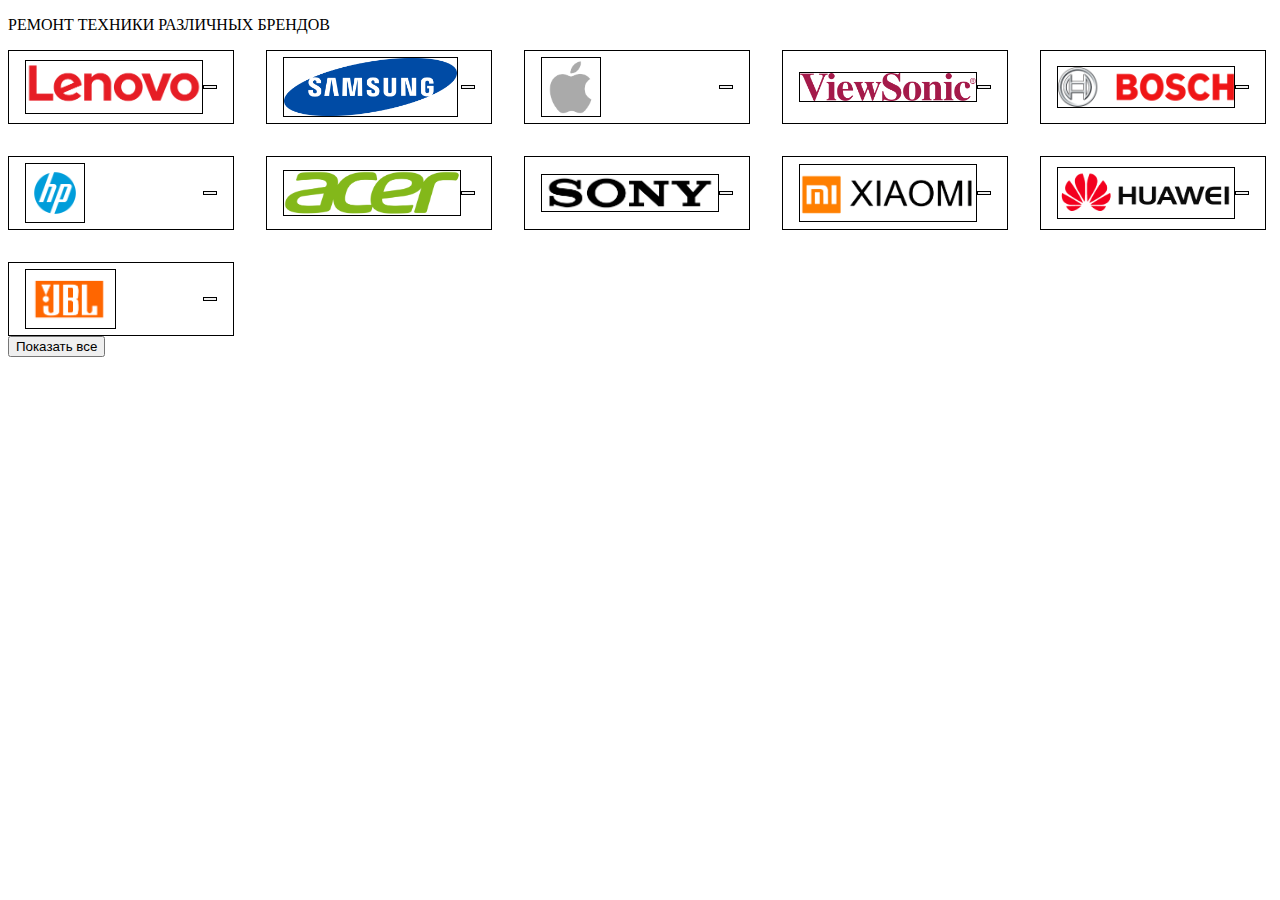
==== company.html @ 87596b3a "FE-213" ====
<!DOCTYPE html>
<html lang="en">
<head>
    <meta charset="UTF-8">
    <title>company</title>
    <link rel="stylesheet" href="css/company-group.css">
    <link rel="shortcut icon" href="pictures/logo/img_logo.png" />
    <link
        rel="stylesheet"
        href="https://cdn.jsdelivr.net/npm/swiper@11/swiper-bundle.min.css"
    />
    <title>CPS</title>
</head>
<body>
    <div class="company-group">
        <p class="">РЕМОНТ ТЕХНИКИ РАЗЛИЧНЫХ БРЕНДОВ</p>
        <div class="company-group__block-content">
            <div class="company-group__block-content__element">
                <img src="pictures/company-group/company-group__lenovo.png">
                <button></button>
            </div>
                <div class="company-group__block-content__element">
                <img src="pictures/company-group/company-group__sumsung.png">
                <button></button>
            </div>
            <div class="company-group__block-content__element">
                <img src="pictures/company-group/company-group__apple.png">
                <button></button>
            </div>
            <div class="company-group__block-content__element">
                <img src="pictures/company-group/company-group__viewsonic.png">
                <button></button>
            </div>
            <div class="company-group__block-content__element">
                <img src="pictures/company-group/company-group__bosch.png">
                <button></button>
            </div>
            <div class="company-group__block-content__element">
                <img src="pictures/company-group/company-group__hp.png">
                <button></button>
            </div>
            <div class="company-group__block-content__element">
                <img src="pictures/company-group/company-group__acer.png">
                <button></button>
            </div>
            <div class="company-group__block-content__element">
                <img src="pictures/company-group/company-group__sony.png">
                <button></button>
            </div>
            <div class="company-group__block-content__element">
                <img src="pictures/company-group/company-group__xiaomi.png">
                <button></button>
            </div>
            <div class="company-group__block-content__element">
                <img src="pictures/company-group/company-group__huawey.png">
                <button></button>
            </div>
            <div class="company-group__block-content__element">
                <img src="pictures/company-group/company-group__jbl.png">
                <button></button>
            </div>
        </div>
        <button>Показать все</button>
        <script src="https://cdn.jsdelivr.net/npm/swiper@11/swiper-bundle.min.js"></script>
    </div>
</body>
</html>
---- css/company-group.css ----
.company-group__block-content{
    display: flex;
    flex-direction: row;
    flex-wrap: wrap;
    gap: 32px;
}
.company-group__block-content__element {
    display: flex;
    align-items: center;
    flex-direction: row;
    justify-content: space-between;
    width: 224px;
    height: 72px;
    border: 1px black solid;
}
.company-group__block-content__element img {
    margin-left: 16px;
    overflow: auto;
    max-height: 80%;
    object-fit: contain;
    border: 1px black solid;
}

.company-group__block-content__element button {
    max-width: 100%;
    border: 1px black solid;
    margin-right: 16px;
}
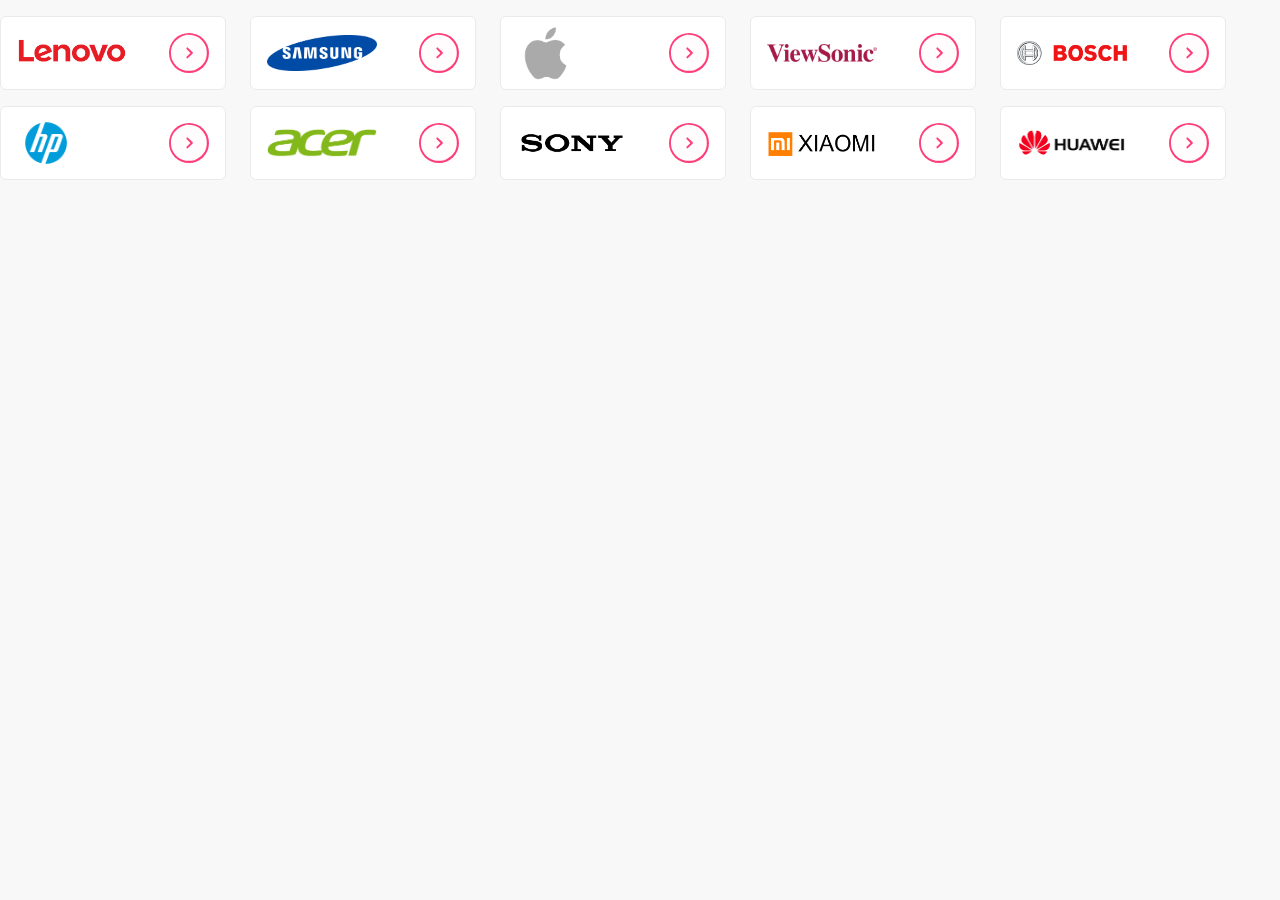
==== commit aa4d57ee: "FE-213 poshty" ====
--- a/company.html
+++ b/company.html
@@ -3,65 +3,105 @@
 <head>
     <meta charset="UTF-8">
     <title>company</title>
-    <link rel="stylesheet" href="css/company-group.css">
+    <link rel="stylesheet" href="css/style.css"><link rel="stylesheet" href="css/menu.css">
+    <link rel="stylesheet" href="fonts/stylesheet.css">
     <link rel="shortcut icon" href="pictures/logo/img_logo.png" />
     <link
-        rel="stylesheet"
-        href="https://cdn.jsdelivr.net/npm/swiper@11/swiper-bundle.min.css"
+            rel="stylesheet"
+            href="https://cdn.jsdelivr.net/npm/swiper@11/swiper-bundle.min.css"
     />
     <title>CPS</title>
 </head>
 <body>
-    <div class="company-group">
-        <p class="">РЕМОНТ ТЕХНИКИ РАЗЛИЧНЫХ БРЕНДОВ</p>
-        <div class="company-group__block-content">
-            <div class="company-group__block-content__element">
-                <img src="pictures/company-group/company-group__lenovo.png">
-                <button></button>
+<div class="company-group__block-content">
+    <div class="company-group__block-content__element">
+        <img src="pictures/company-group/company-group__lenovo.png">
+        <a class="company-group__block-content__element__button">
+            <div class="manu__circle">
+                <img src="pictures/company-group/converted%20(21).svg" alt="Лупа над дткументом">
             </div>
-                <div class="company-group__block-content__element">
-                <img src="pictures/company-group/company-group__sumsung.png">
-                <button></button>
+        </a>
+    </div>
+    <div class="company-group__block-content__element">
+        <img src="pictures/company-group/company-group__sumsung.png">
+        <a class="company-group__block-content__element__button">
+            <div class="manu__circle">
+                <img src="pictures/company-group/converted%20(21).svg" alt="Лупа над дткументо  м">
             </div>
-            <div class="company-group__block-content__element">
-                <img src="pictures/company-group/company-group__apple.png">
-                <button></button>
+        </a>
+    </div>
+    <div class="company-group__block-content__element">
+        <img src="pictures/company-group/company-group__apple.png">
+        <a class="company-group__block-content__element__button">
+            <div class="manu__circle">
+                <img src="pictures/company-group/converted%20(21).svg" alt="Лупа над дткументом">
             </div>
-            <div class="company-group__block-content__element">
-                <img src="pictures/company-group/company-group__viewsonic.png">
-                <button></button>
+        </a>
+    </div>
+    <div class="company-group__block-content__element">
+        <img src="pictures/company-group/company-group__viewsonic.png">
+        <a class="company-group__block-content__element__button">
+            <div class="manu__circle">
+                <img src="pictures/company-group/converted%20(21).svg" alt="Лупа над дткументом">
             </div>
-            <div class="company-group__block-content__element">
-                <img src="pictures/company-group/company-group__bosch.png">
-                <button></button>
+        </a>
+    </div>
+    <div class="company-group__block-content__element">
+        <img src="pictures/company-group/company-group__bosch.png">
+        <a class="company-group__block-content__element__button">
+            <div class="manu__circle">
+                <img src="pictures/company-group/converted%20(21).svg" alt="Лупа над дткументом">
             </div>
-            <div class="company-group__block-content__element">
-                <img src="pictures/company-group/company-group__hp.png">
-                <button></button>
+        </a>
+    </div>
+    <div class="company-group__block-content__element">
+        <img src="pictures/company-group/company-group__hp.png">
+        <a class="company-group__block-content__element__button">
+            <div class="manu__circle">
+                <img src="pictures/company-group/converted%20(21).svg" alt="Лупа над дткументом">
             </div>
-            <div class="company-group__block-content__element">
-                <img src="pictures/company-group/company-group__acer.png">
-                <button></button>
+        </a>
+    </div>
+    <div class="company-group__block-content__element">
+        <img src="pictures/company-group/company-group__acer.png">
+        <a class="company-group__block-content__element__button">
+            <div class="manu__circle">
+                <img src="pictures/company-group/converted%20(21).svg" alt="Лупа над дткументом">
             </div>
-            <div class="company-group__block-content__element">
-                <img src="pictures/company-group/company-group__sony.png">
-                <button></button>
+        </a>
+    </div>
+    <div class="company-group__block-content__element">
+        <img src="pictures/company-group/company-group__sony.png">
+        <a class="company-group__block-content__element__button">
+            <div class="manu__circle">
+                <img src="pictures/company-group/converted%20(21).svg" alt="Лупа над дткументом">
             </div>
-            <div class="company-group__block-content__element">
-                <img src="pictures/company-group/company-group__xiaomi.png">
-                <button></button>
+        </a>
+    </div>
+    <div class="company-group__block-content__element">
+        <img src="pictures/company-group/company-group__xiaomi.png">
+        <a class="company-group__block-content__element__button">
+            <div class="manu__circle">
+                <img src="pictures/company-group/converted%20(21).svg" alt="Лупа над дткументом">
             </div>
-            <div class="company-group__block-content__element">
-                <img src="pictures/company-group/company-group__huawey.png">
-                <button></button>
+        </a>
+    </div>
+    <div class="company-group__block-content__element">
+        <img src="pictures/company-group/company-group__huawey.png">
+        <a class="company-group__block-content__element__button">
+            <div class="manu__circle">
+                <img src="pictures/company-group/converted%20(21).svg" alt="Лупа над дткументом">
             </div>
-            <div class="company-group__block-content__element">
-                <img src="pictures/company-group/company-group__jbl.png">
-                <button></button>
+        </a>
+    </div>
+    <div class="company-group__block-content__element">
+        <img src="pictures/company-group/company-group__jbl.png">
+        <a class="company-group__block-content__element__button">
+            <div class="manu__circle">
+                <img src="pictures/company-group/converted%20(21).svg" alt="Лупа над дткументом">
             </div>
-        </div>
-        <button>Показать все</button>
-        <script src="https://cdn.jsdelivr.net/npm/swiper@11/swiper-bundle.min.js"></script>
+        </a>
     </div>
+</div>
 </body>
 </html>--- a/css/style.css
+++ b/css/style.css
@@ -0,0 +1,589 @@
+/*Base*/
+:root {
+    --button-color: #FF3E79;
+    --frames-color: #41F6D7;
+    --gray-activeButton: #7E7E82;
+}
+body{
+    padding: 0;
+    margin: 0;
+    font-family: 'TT Lakes Compressed Medium', sans-serif;
+    background-color: #F8F8F8;
+    min-width: 320px;
+    position: relative;
+}
+button{
+    padding: 0;
+    margin: 0;
+    background:transparent;
+    border:none;
+    outline:none;
+    display:block;
+    cursor:pointer;
+}
+.company-group__block-content__element__button > div,
+.manu__circle {
+    width: 40px;
+    height: 40px;
+    background: var(--button-color);
+    border-radius: 50%;
+    display: flex;
+    align-items: center;
+    justify-content: center;
+
+}
+
+.manu__circle > img{
+    position: relative;
+}
+/*h1*/
+.navigation__top-heading{
+    font-family: 'TT Lakes', sans-serif;
+    font-size: 28px;
+    letter-spacing: -0.6px;
+}
+
+/**/
+.navigation{
+    height: 509px;
+}
+.great-navigation {
+    display: flex;
+    flex-wrap: nowrap;
+    align-items: center;
+    flex-basis: content;
+    white-space: nowrap; /* Запрещаем перенос строк */
+    overflow: scroll; /* Обрезаем все, что не помещается в область */
+    text-overflow: ellipsis; /* Добавляем многоточие */
+    -ms-overflow-style: none;
+    scrollbar-width: none;
+}
+.great-navigation::-webkit-scrollbar {
+    width: 0;
+    height: 0;
+}
+.great-navigation::-webkit-scrollbar {
+    width: 0;
+    height: 0;
+}
+.great-navigation > a{
+    font-size: 16px;
+    padding-top:8px;
+    padding-bottom:8px;
+    padding-right: 16px;
+    padding-left: 16px;
+    border-radius: 8px;
+    font-family: 'TT Lakes', sans-serif;
+    text-decoration: none;
+    background-color: #F8F8F8;
+    color: var(--gray-activeButton);
+    letter-spacing: -0.2px;
+}
+.great-navigation__repeir{
+    padding-top:8px;
+    padding-bottom:8px;
+    padding-right: 16px;
+    padding-left: 16px;
+    border-radius: 8px;
+    border: 2px solid #B8FFEC;
+    background-color: #FFFFFF;
+}
+/*Сюда нужно добавить градиент*/
+.great-navigation__1::after{
+}
+/*Основная инфа*/
+.content{
+    display: flex;
+    flex-wrap: wrap;
+    gap: 0;
+    margin: 0;
+}
+.content__block{
+    width: 100%;
+    height: 100%;
+}
+.content__block-img > img{
+    width: 100%;
+    height: 90%;
+}
+.content__block-text{
+    margin: 0;
+    overflow: auto;
+    scrollbar-width: none;
+    min-width: 288px;
+    max-height: 160px;
+}
+.content__block-text_position{
+    min-width: 288px;
+    max-height: 160px;
+}
+.content__block_position{
+    margin-top: 24px;
+    margin-left: 16px;
+    margin-right: 16px;
+}
+/*
+@media (min-width: 1000px) {
+    .content__block-img {
+        flex: 0 0 25%;
+        max-width: 25%;
+    }
+    .content__block {
+        flex: 0 0 75%;
+        max-width: 75%;
+    }
+}*/
+.content__block-text > p {
+    font-family: 'TT Lakes', sans-serif;
+    letter-spacing: 0.2px;
+    color: black;
+    margin: 0;
+    font-size: 14px;
+}
+.content__text-history{
+    padding-top: 16px;
+}
+.content__button{
+    font-size: 16px;
+    font-family: "TT Lakes Demi", sans-serif;
+    letter-spacing: -0.2px;
+}
+.content__button > img{
+    margin-right: 8px;
+}
+.content__block-img > .content__pictures-logo{
+    width: 100%;
+    height: 80%;
+    overflow: auto;
+}
+/*До 768*/
+@media (max-width: 1119.9px) {
+    header{
+        padding: 0;
+        margin: 0;
+        background-color: #FFFFFF;
+        height:88px;
+        border-bottom: 1px solid;
+        border-color: var(--frames-color);
+    }
+    .menu{
+        display: flex;
+        justify-content: space-between;
+        flex-direction: row;
+        height: 100%;
+        align-items: center;
+    }
+    .menu__block-smartphone{
+        display: flex;
+        justify-content: space-around;
+        flex-direction: row;
+        height: 100%;
+        align-items: center;
+    }
+    .menu__block-tablet{
+        display: flex;
+        justify-content: space-around;
+        flex-direction: row;
+        align-items: center;
+    }
+    .menu__block-tablet{
+        gap: 16px;
+    }
+    .menu__block-smartphone{
+        margin-left: 16px;
+    }
+    .menu__button-burger{
+        margin-right: 16px;
+    }
+    .menu__checkstatus{
+        margin-right: 16px;
+    }
+    .menu__profile{
+        margin-right: 16px;
+    }
+    .navigation__top-heading:before {
+        content: "";
+        border: 2px solid var(--frames-color);
+        height: 40px;
+        width: 4px;
+        margin-right: 12px;
+        border-top-right-radius: 4px;
+        border-end-end-radius: 4px;
+    }
+    .navigation__top-heading_position{
+        margin-top: 24px;
+        left: 0;
+        margin-bottom: 24px;
+    }
+    .great-navigation_position{
+        margin-left: 16px;
+    }
+    .content__button_position{
+        padding-top: 16px;
+        padding-bottom: 16px;
+    }
+    .content__block_position{
+        margin-left: 24px;
+        margin-top: 24px;
+        margin-right: 0;
+    }
+}
+@media (max-width: 320px) {
+    .menu__repeir::before {
+        content: "";
+        position: absolute;
+        background-color: #EAEAEA;
+        width: 2px;
+        margin-top: 4px;
+        margin-left: -16px;
+        height: 32px;
+        border-radius: 1px;
+
+    }
+    .content__block_position{
+        margin-left: 16px;
+        margin-top: 24px;
+    }
+}
+@media (min-width: 321px) {
+    .navigation__top-heading:before {
+        content: "";
+        border: 2px solid var(--frames-color);
+        height: 40px;
+        width: 4px;
+        margin-right: 20px;
+        border-top-right-radius: 4px;
+        border-end-end-radius: 4px;
+
+
+    }
+    .great-navigation_position{
+        margin-left: 24px;
+    }
+    .content__block_position{
+        margin-left: 24px;
+    }
+}
+@media (min-width: 1120px) {
+    .navigation__top-heading:before {
+        content: "";
+        border: 2px solid var(--frames-color);
+        height: 40px;
+        width: 4px;
+        margin-right: 30px;
+        border-top-right-radius: 4px;
+        border-end-end-radius: 4px;
+    }
+}
+/*ОТ 768*/
+@media (min-width: 768px) and (max-width: 1119.9px){
+    .menu__repeir::before{
+        content: "";
+        position: absolute;
+        background-color: #EAEAEA;
+        width: 2px;
+        margin-top: 4px;
+        margin-left: -16px;
+        height: 32px;
+        border-radius:1px;
+    }
+    .content{
+        display: flex;
+        flex-wrap: nowrap;
+        margin: 0;
+        height: auto;
+        width: 100%;
+        gap: 48px;
+    }
+    .content__block {
+        flex: 0 0 312px;
+        order: 1;
+    }
+    .content__block-img {
+        flex: 0 1 100%;
+        max-height: 80%;
+        order: 2;
+        margin-top: 32px;
+        margin-right: 25px;
+    }
+    .content__pictures-logo{
+        border-radius: 8px;
+        float: left;
+    }
+    .content__block_position{
+        margin-top: 32px;
+    }
+    .content__text-information, .content__text-history{
+
+        max-width: 312px;
+        max-height: 160px;
+    }
+    .content__button_position{
+        padding-top: 0;
+        margin-top: 10px;
+    }
+    .content__block-text{
+        margin: 0;
+        overflow: auto;
+        scrollbar-width: none;
+        min-width: 320px;
+        max-height: 160px;
+        line-height: 20px;
+    }
+}
+@media (max-width: 767.9px) {
+     .content__text-history, .menu__profile, .menu__call, .menu__chat {
+        position: absolute;
+        width: 1px;
+        height: 1px;
+        margin: -1px;
+        border: 0;
+        padding: 0;
+        clip: rect(0 0 0 0);
+        overflow: hidden;
+        /*display: none;*/
+    }
+}
+@media (min-width: 321px) {
+    .menu__void-icon{
+        margin-left: 16px;
+    }
+    .menu__button-burger::after{
+        content: "";
+        position: absolute;
+        background-color: #EAEAEA;
+        width: 2px;
+        height: 32px;
+        border-radius:1px;
+        margin-top: -35.5px;
+        margin-left: 34px;
+    }
+}
+@media (max-width: 1119.9px) {
+    .menu__button-burger{
+        max-height: 160px;
+        max-width: 312px;
+    }
+    .menu__checkstatus-text, .menu__repeir-text {
+        position: absolute;
+        width: 1px;
+        height: 1px;
+        margin: -1px;
+        border: 0;
+        padding: 0;
+        clip: rect(0 0 0 0);
+        overflow: hidden;
+        /*display: none;*/
+    }
+}
+@media (min-width: 1120px){
+    .content{
+        display: flex;
+        flex-wrap: nowrap;
+        margin: 0;
+        height: auto;
+        width: 100%;
+        gap:36px;
+    }
+    .content__block {
+        flex: 0 0 40%;
+        order: 1;
+        height: 160px;
+        width: 490px;
+    }
+    .content__block-img {
+        flex: 0 1 100%;
+        order: 2;
+        margin-top: 0;
+        margin-right: 40px;
+    }
+    .content__pictures-logo{
+        border-radius: 8px;
+        float: left;
+    }
+    .content__block_position{
+        margin-top: 32px;
+        margin-right: 0;
+    }
+    .content__text-information, .content__text-history{
+
+        max-width: 490px;
+        max-height: 160px;
+    }
+    .great-navigation_position{
+        margin-left: 32px;
+    }
+    .navigation__top-heading_position{
+        margin-top: 42px;
+        margin-bottom: 8px;
+    }
+    .menu__call, .menu__chat, .menu__profile,  .menu__block-smartphone{
+        position: absolute;
+        width: 1px;
+        height: 1px;
+        margin: -1px;
+        border: 0;
+        padding: 0;
+        clip: rect(0 0 0 0);
+        overflow: hidden;
+        /*display: none;*/
+    }
+    .content__block_position{
+        margin-top: 8px;
+        margin-left: 34px;
+    }
+    header{
+         padding: 0;
+         margin: 0;
+         height:1px;
+         border-bottom: none;
+     }
+    .menu__block-tablet{
+        display: flex;
+        position: absolute;
+        right: 32px;
+        gap: 32px;
+        top:42px
+    }
+    .menu__repeir, .menu__checkstatus{
+        text-decoration: none;
+    }
+    .menu__repeir, .menu__checkstatus {
+        display: flex;
+        align-items: center;
+        gap: 8px;
+        font-family:'TT Lakes Condensed';
+        font-weight: bold;
+        font-style: normal;
+        font-size: 16px;
+        margin: 0;
+        letter-spacing: -0.2px;
+        color:black;
+    }
+    .great-navigation {
+        flex-wrap: wrap;
+    }
+    .content__block-text{
+        margin: 0;
+        overflow: auto;
+        scrollbar-width: none;
+        min-width: 490px;
+        max-height: 160px;
+        line-height: 20px;
+    }
+    .content__button_position{
+        padding-top: 14px;
+    }
+}
+@media (min-width: 1132px){
+    .content{
+        padding-top: 24px;
+    }
+}
+/* Меню по кнопке */
+.company-group__block-content{
+    display: flex;
+    flex-direction: row;
+    flex-wrap: wrap;
+    row-gap: 16px;
+    column-gap: 24px;
+    margin-top: 16px;
+    overflow: hidden;
+    width: 100%;
+    height: 170px;
+    transition: height 3s;
+}
+.copmanyGroupnoAuto {
+    height: 255px;
+}
+.company-group__button{
+
+}
+.company-group__poisition{
+    margin-left: 16px;
+}
+.company-group__text{
+    height: 56px;
+    color: #7E7E82;
+    background: linear-gradient(0.25turn,#F8F8F8, #FFFFFF);
+}
+.company-group__text p{
+    margin: 0;
+    padding-top: 15px;
+}
+.company-group__block-content__element {
+    display: flex;
+    align-items: center;
+    flex-direction: row;
+    justify-content: space-between;
+    width: 224px;
+    height: 72px;
+    background-color: #FFFFFF;
+    border: 1px #EAEAEA solid;
+    border-radius: 6px;
+}
+
+.company-group__block-content__element > img {
+    margin-left: 16px;
+    overflow: auto;
+    margin-right: 42px;
+    max-height: 80%;
+    object-fit: contain;
+}
+.company-group__block-content__element > a{
+    margin-right: 16px;
+}
+.company-group__block-content__element > a > div > img {
+    width: 40px;
+    height: 40px;
+}
+.swiper{
+    margin-top: 16px;
+}
+.swiper-wrapper{
+    margin-bottom: 45px;
+}
+.swiper-pagination-clickable .swiper-pagination-bullet {
+    width: 12px;
+    height: 12px;
+    background-color: #B5B6BC;
+ }
+@media (min-width: 767.9px){
+    .swiper{
+        position: absolute;
+        width: 1px;
+        height: 1px;
+        margin: -1px;
+        border: 0;
+        padding: 0;
+        clip: rect(0 0 0 0);
+        overflow: hidden;
+        /*display: none;*/
+    }
+}
+@media (max-width: 767.9px) or (min-width: 1488px){
+    .company-group__button{
+        position: absolute;
+        width: 1px;
+        height: 1px;
+        margin: -1px;
+        border: 0;
+        padding: 0;
+        clip: rect(0 0 0 0);
+        overflow: hidden;
+        /*display: none;*/
+    }
+}
+@media (max-width: 767.9px) {
+    .company-group__block-content{
+        position: absolute;
+        width: 1px;
+        height: 1px;
+        margin: -1px;
+        border: 0;
+        padding: 0;
+        clip: rect(0 0 0 0);
+        overflow: hidden;
+        /*display: none;*/
+    }
+}--- a/css/menu.css
+++ b/css/menu.css
@@ -0,0 +1,135 @@
+/* Плавное появление */
+
+@keyframes menu-appearance {
+    0% {opacity: 0;}
+    100% {opacity: 1;}
+}
+/* */
+.open-menu{
+    margin: 0;
+    position: absolute;
+    top: 0;
+    left: 0;
+    width: 320px;
+    background-color: #FFFFFF;
+    z-index: 2;
+    opacity: 0;
+    animation: menu-appearance 0.8s forwards;
+    display: none;
+}
+.open-menu__status{
+    font-size: 16px;
+    font-family: 'TT Lakes';
+    font-weight: 510;
+    letter-spacing: -0.2px;
+    line-height: 24px;
+}
+.open-menu__block-header-position{
+    padding-top: 16.78px;
+    bottom: 0;
+    padding-left: 24px;
+}
+.open-menu__block-header, .open-menu__block-one{
+    display: flex;
+    flex-wrap: nowrap;
+    flex-direction: row;
+    align-items: center;
+}
+.open-menu__block-one{
+    gap:16.73px;
+}
+.open-menu__block-two{
+    margin-left: auto;
+    margin-right: 24px;
+}
+.open-menu__block-naw{
+    padding-left: 24px;
+    margin-top: 57px;
+    display: flex;
+    flex-direction: column;
+}
+.open-menu__block-naw > a{
+    margin-bottom: 32px;
+    overflow: hidden;
+}
+button:hover, a:hover{
+    filter: contrast(200%);
+}
+.open-menu__block-naw > a:hover, .open-menu__footer__language > button:hover{
+    color: var(--button-color);
+    transition: 0.5s linear
+}
+.open-menu__block-naw > a:focus{
+    color: var(--gray-activeButton);
+}
+.open-menu__block-naw a:first-child{
+    color: var(--gray-activeButton);
+}
+.open-menu__block-naw a:first-child:before {
+    content: "";
+    position: absolute;
+    border: 1px solid var(--frames-color);
+    background-color: var(--frames-color);
+    height: 32px;
+    width: 4px;
+    margin-left: -24px;
+    margin-top: -5px;
+    border-top-right-radius: 4px;
+    border-end-end-radius: 4px;
+}
+.open-menu__footer{
+    margin-top: 268px;
+    padding-left: 24px;
+}
+.open-menu__footer__info{
+    display: flex;
+    gap: 16px;
+}
+.open-menu__footer p:nth-child(2){
+    margin-top: 16px;
+    margin-bottom: 12px;
+}
+.open-menu__footer p:nth-child(3){
+    font-size: 24px;
+    font-family: 'TT Lakes';
+    font-weight: 700;
+    letter-spacing: -0.6px;
+    line-height: 32px;
+    margin: 0;
+}
+.open-menu__footer__language{
+    display: flex;
+    gap: 7px;
+    margin-bottom: 32px;
+    margin-top: 40px;
+}
+.open-menu__footer__language button:first-child{
+    color: var(--gray-activeButton);
+}
+.open-menu:before {
+    content: "";
+    z-index: -1;
+    position: absolute;
+    top: 0;
+    right: 0;
+    bottom: 0;
+    left: 0;
+    width: 320px;
+    background: linear-gradient(to left, #0E1850 -20%, #454F7E 2% );
+    transform: translate3d(0px, 0px, 0) scale(0.9);
+    filter: blur(42px);
+    transition: opacity 0.3s;
+    border-radius: inherit;
+}
+.open-menu::after {
+    content: "";
+    z-index: -1;
+    position: absolute;
+    top: 0;
+    right: 0;
+    bottom: 0;
+    left: 0;
+    background: inherit;
+    border-radius: inherit;
+}
+
--- a/fonts/stylesheet.css
+++ b/fonts/stylesheet.css
@@ -0,0 +1,594 @@
+@font-face {
+    font-family: 'TT Lakes';
+    src: url('TTLakes-Italic.eot');
+    src: local('TT Lakes Italic'), local('TTLakes-Italic'),
+        url('TTLakes-Italic.eot?#iefix') format('embedded-opentype'),
+        url('TTLakes-Italic.woff') format('woff'),
+        url('TTLakes-Italic.ttf') format('truetype');
+    font-weight: normal;
+    font-style: italic;
+}
+
+@font-face {
+    font-family: 'TT Lakes Condensed';
+    src: url('TTLakesCondensed-ExtraLight.eot');
+    src: local('TT Lakes Condensed ExtraLight'), local('TTLakesCondensed-ExtraLight'),
+        url('TTLakesCondensed-ExtraLight.eot?#iefix') format('embedded-opentype'),
+        url('TTLakesCondensed-ExtraLight.woff') format('woff'),
+        url('TTLakesCondensed-ExtraLight.ttf') format('truetype');
+    font-weight: 200;
+    font-style: normal;
+}
+
+@font-face {
+    font-family: 'TT Lakes Compressed';
+    src: url('TTLakesCompressed-Regular.eot');
+    src: local('TT Lakes Compressed Regular'), local('TTLakesCompressed-Regular'),
+        url('TTLakesCompressed-Regular.eot?#iefix') format('embedded-opentype'),
+        url('TTLakesCompressed-Regular.woff') format('woff'),
+        url('TTLakesCompressed-Regular.ttf') format('truetype');
+    font-weight: normal;
+    font-style: normal;
+}
+
+@font-face {
+    font-family: 'TT Lakes Compressed';
+    src: url('TTLakesCompressed-ThinItalic.eot');
+    src: local('TT Lakes Compressed Thin Italic'), local('TTLakesCompressed-ThinItalic'),
+        url('TTLakesCompressed-ThinItalic.eot?#iefix') format('embedded-opentype'),
+        url('TTLakesCompressed-ThinItalic.woff') format('woff'),
+        url('TTLakesCompressed-ThinItalic.ttf') format('truetype');
+    font-weight: 100;
+    font-style: italic;
+}
+
+@font-face {
+    font-family: 'TT Lakes Condensed';
+    src: url('TTLakesCondensed-Medium.eot');
+    src: local('TT Lakes Condensed Medium'), local('TTLakesCondensed-Medium'),
+        url('TTLakesCondensed-Medium.eot?#iefix') format('embedded-opentype'),
+        url('TTLakesCondensed-Medium.woff') format('woff'),
+        url('TTLakesCondensed-Medium.ttf') format('truetype');
+    font-weight: 500;
+    font-style: normal;
+}
+
+@font-face {
+    font-family: 'TT Lakes Compressed';
+    src: url('TTLakesCompressed-ExtraBoldItalic.eot');
+    src: local('TT Lakes Compressed ExtraBold Italic'), local('TTLakesCompressed-ExtraBoldItalic'),
+        url('TTLakesCompressed-ExtraBoldItalic.eot?#iefix') format('embedded-opentype'),
+        url('TTLakesCompressed-ExtraBoldItalic.woff') format('woff'),
+        url('TTLakesCompressed-ExtraBoldItalic.ttf') format('truetype');
+    font-weight: 800;
+    font-style: italic;
+}
+
+@font-face {
+    font-family: 'TT Lakes';
+    src: url('TTLakes-ExtraLightItalic.eot');
+    src: local('TT Lakes ExtraLight Italic'), local('TTLakes-ExtraLightItalic'),
+        url('TTLakes-ExtraLightItalic.eot?#iefix') format('embedded-opentype'),
+        url('TTLakes-ExtraLightItalic.woff') format('woff'),
+        url('TTLakes-ExtraLightItalic.ttf') format('truetype');
+    font-weight: 200;
+    font-style: italic;
+}
+
+@font-face {
+    font-family: 'TT Lakes';
+    src: url('TTLakes-LightItalic.eot');
+    src: local('TT Lakes Light Italic'), local('TTLakes-LightItalic'),
+        url('TTLakes-LightItalic.eot?#iefix') format('embedded-opentype'),
+        url('TTLakes-LightItalic.woff') format('woff'),
+        url('TTLakes-LightItalic.ttf') format('truetype');
+    font-weight: 300;
+    font-style: italic;
+}
+
+@font-face {
+    font-family: 'TT Lakes';
+    src: url('TTLakes-Thin.eot');
+    src: local('TT Lakes Thin'), local('TTLakes-Thin'),
+        url('TTLakes-Thin.eot?#iefix') format('embedded-opentype'),
+        url('TTLakes-Thin.woff') format('woff'),
+        url('TTLakes-Thin.ttf') format('truetype');
+    font-weight: 100;
+    font-style: normal;
+}
+
+@font-face {
+    font-family: 'TT Lakes';
+    src: url('TTLakes-DemiBoldItalic.eot');
+    src: local('TT Lakes DemiBold Italic'), local('TTLakes-DemiBoldItalic'),
+        url('TTLakes-DemiBoldItalic.eot?#iefix') format('embedded-opentype'),
+        url('TTLakes-DemiBoldItalic.woff') format('woff'),
+        url('TTLakes-DemiBoldItalic.ttf') format('truetype');
+    font-weight: 600;
+    font-style: italic;
+}
+
+@font-face {
+    font-family: 'TT Lakes Condensed';
+    src: url('TTLakesCondensed-Black.eot');
+    src: local('TT Lakes Condensed Black'), local('TTLakesCondensed-Black'),
+        url('TTLakesCondensed-Black.eot?#iefix') format('embedded-opentype'),
+        url('TTLakesCondensed-Black.woff') format('woff'),
+        url('TTLakesCondensed-Black.ttf') format('truetype');
+    font-weight: 900;
+    font-style: normal;
+}
+
+@font-face {
+    font-family: 'TT Lakes Condensed';
+    src: url('TTLakesCondensed-LightItalic.eot');
+    src: local('TT Lakes Condensed Light Italic'), local('TTLakesCondensed-LightItalic'),
+        url('TTLakesCondensed-LightItalic.eot?#iefix') format('embedded-opentype'),
+        url('TTLakesCondensed-LightItalic.woff') format('woff'),
+        url('TTLakesCondensed-LightItalic.ttf') format('truetype');
+    font-weight: 300;
+    font-style: italic;
+}
+
+@font-face {
+    font-family: 'TT Lakes Condensed';
+    src: url('TTLakesCondensed-DemiBold.eot');
+    src: local('TT Lakes Condensed DemiBold'), local('TTLakesCondensed-DemiBold'),
+        url('TTLakesCondensed-DemiBold.eot?#iefix') format('embedded-opentype'),
+        url('TTLakesCondensed-DemiBold.woff') format('woff'),
+        url('TTLakesCondensed-DemiBold.ttf') format('truetype');
+    font-weight: 600;
+    font-style: normal;
+}
+
+@font-face {
+    font-family: 'TT Lakes Compressed';
+    src: url('TTLakesCompressed-ExtraBold.eot');
+    src: local('TT Lakes Compressed ExtraBold'), local('TTLakesCompressed-ExtraBold'),
+        url('TTLakesCompressed-ExtraBold.eot?#iefix') format('embedded-opentype'),
+        url('TTLakesCompressed-ExtraBold.woff') format('woff'),
+        url('TTLakesCompressed-ExtraBold.ttf') format('truetype');
+    font-weight: 800;
+    font-style: normal;
+}
+
+@font-face {
+    font-family: 'TT Lakes';
+    src: url('TTLakes-ExtraBoldItalic.eot');
+    src: local('TT Lakes ExtraBold Italic'), local('TTLakes-ExtraBoldItalic'),
+        url('TTLakes-ExtraBoldItalic.eot?#iefix') format('embedded-opentype'),
+        url('TTLakes-ExtraBoldItalic.woff') format('woff'),
+        url('TTLakes-ExtraBoldItalic.ttf') format('truetype');
+    font-weight: 800;
+    font-style: italic;
+}
+
+@font-face {
+    font-family: 'TT Lakes';
+    src: url('TTLakes-ExtraLight.eot');
+    src: local('TT Lakes ExtraLight'), local('TTLakes-ExtraLight'),
+        url('TTLakes-ExtraLight.eot?#iefix') format('embedded-opentype'),
+        url('TTLakes-ExtraLight.woff') format('woff'),
+        url('TTLakes-ExtraLight.ttf') format('truetype');
+    font-weight: 200;
+    font-style: normal;
+}
+
+@font-face {
+    font-family: 'TT Lakes Condensed';
+    src: url('TTLakesCondensed-Bold.eot');
+    src: local('TT Lakes Condensed Bold'), local('TTLakesCondensed-Bold'),
+        url('TTLakesCondensed-Bold.eot?#iefix') format('embedded-opentype'),
+        url('TTLakesCondensed-Bold.woff') format('woff'),
+        url('TTLakesCondensed-Bold.ttf') format('truetype');
+    font-weight: bold;
+    font-style: normal;
+}
+
+@font-face {
+    font-family: 'TT Lakes Condensed';
+    src: url('TTLakesCondensed-ThinItalic.eot');
+    src: local('TT Lakes Condensed Thin Italic'), local('TTLakesCondensed-ThinItalic'),
+        url('TTLakesCondensed-ThinItalic.eot?#iefix') format('embedded-opentype'),
+        url('TTLakesCondensed-ThinItalic.woff') format('woff'),
+        url('TTLakesCondensed-ThinItalic.ttf') format('truetype');
+    font-weight: 100;
+    font-style: italic;
+}
+
+@font-face {
+    font-family: 'TT Lakes Condensed';
+    src: url('TTLakesCondensed-ExtraBoldItalic.eot');
+    src: local('TT Lakes Condensed ExtraBold Italic'), local('TTLakesCondensed-ExtraBoldItalic'),
+        url('TTLakesCondensed-ExtraBoldItalic.eot?#iefix') format('embedded-opentype'),
+        url('TTLakesCondensed-ExtraBoldItalic.woff') format('woff'),
+        url('TTLakesCondensed-ExtraBoldItalic.ttf') format('truetype');
+    font-weight: 800;
+    font-style: italic;
+}
+
+@font-face {
+    font-family: 'TT Lakes Compressed';
+    src: url('TTLakesCompressed-Medium.eot');
+    src: local('TT Lakes Compressed Medium'), local('TTLakesCompressed-Medium'),
+        url('TTLakesCompressed-Medium.eot?#iefix') format('embedded-opentype'),
+        url('TTLakesCompressed-Medium.woff') format('woff'),
+        url('TTLakesCompressed-Medium.ttf') format('truetype');
+    font-weight: 500;
+    font-style: normal;
+}
+
+@font-face {
+    font-family: 'TT Lakes Condensed';
+    src: url('TTLakesCondensed-Thin.eot');
+    src: local('TT Lakes Condensed Thin'), local('TTLakesCondensed-Thin'),
+        url('TTLakesCondensed-Thin.eot?#iefix') format('embedded-opentype'),
+        url('TTLakesCondensed-Thin.woff') format('woff'),
+        url('TTLakesCondensed-Thin.ttf') format('truetype');
+    font-weight: 100;
+    font-style: normal;
+}
+
+@font-face {
+    font-family: 'TT Lakes Compressed';
+    src: url('TTLakesCompressed-Italic.eot');
+    src: local('TT Lakes Compressed Italic'), local('TTLakesCompressed-Italic'),
+        url('TTLakesCompressed-Italic.eot?#iefix') format('embedded-opentype'),
+        url('TTLakesCompressed-Italic.woff') format('woff'),
+        url('TTLakesCompressed-Italic.ttf') format('truetype');
+    font-weight: normal;
+    font-style: italic;
+}
+
+@font-face {
+    font-family: 'TT Lakes Compressed';
+    src: url('TTLakesCompressed-Light.eot');
+    src: local('TT Lakes Compressed Light'), local('TTLakesCompressed-Light'),
+        url('TTLakesCompressed-Light.eot?#iefix') format('embedded-opentype'),
+        url('TTLakesCompressed-Light.woff') format('woff'),
+        url('TTLakesCompressed-Light.ttf') format('truetype');
+    font-weight: 300;
+    font-style: normal;
+}
+
+@font-face {
+    font-family: 'TT Lakes Compressed';
+    src: url('TTLakesCompressed-LightItalic.eot');
+    src: local('TT Lakes Compressed Light Italic'), local('TTLakesCompressed-LightItalic'),
+        url('TTLakesCompressed-LightItalic.eot?#iefix') format('embedded-opentype'),
+        url('TTLakesCompressed-LightItalic.woff') format('woff'),
+        url('TTLakesCompressed-LightItalic.ttf') format('truetype');
+    font-weight: 300;
+    font-style: italic;
+}
+
+@font-face {
+    font-family: 'TT Lakes Condensed';
+    src: url('TTLakesCondensed-Regular.eot');
+    src: local('TT Lakes Condensed Regular'), local('TTLakesCondensed-Regular'),
+        url('TTLakesCondensed-Regular.eot?#iefix') format('embedded-opentype'),
+        url('TTLakesCondensed-Regular.woff') format('woff'),
+        url('TTLakesCondensed-Regular.ttf') format('truetype');
+    font-weight: normal;
+    font-style: normal;
+}
+
+@font-face {
+    font-family: 'TT Lakes Condensed';
+    src: url('TTLakesCondensed-Light.eot');
+    src: local('TT Lakes Condensed Light'), local('TTLakesCondensed-Light'),
+        url('TTLakesCondensed-Light.eot?#iefix') format('embedded-opentype'),
+        url('TTLakesCondensed-Light.woff') format('woff'),
+        url('TTLakesCondensed-Light.ttf') format('truetype');
+    font-weight: 300;
+    font-style: normal;
+}
+
+@font-face {
+    font-family: 'TT Lakes';
+    src: url('TTLakes-Bold.eot');
+    src: local('TT Lakes Bold'), local('TTLakes-Bold'),
+        url('TTLakes-Bold.eot?#iefix') format('embedded-opentype'),
+        url('TTLakes-Bold.woff') format('woff'),
+        url('TTLakes-Bold.ttf') format('truetype');
+    font-weight: bold;
+    font-style: normal;
+}
+
+@font-face {
+    font-family: 'TT Lakes';
+    src: url('TTLakes-DemiBold.eot');
+    src: local('TT Lakes DemiBold'), local('TTLakes-DemiBold'),
+        url('TTLakes-DemiBold.eot?#iefix') format('embedded-opentype'),
+        url('TTLakes-DemiBold.woff') format('woff'),
+        url('TTLakes-DemiBold.ttf') format('truetype');
+    font-weight: 600;
+    font-style: normal;
+}
+
+@font-face {
+    font-family: 'TT Lakes Compressed';
+    src: url('TTLakesCompressed-Thin.eot');
+    src: local('TT Lakes Compressed Thin'), local('TTLakesCompressed-Thin'),
+        url('TTLakesCompressed-Thin.eot?#iefix') format('embedded-opentype'),
+        url('TTLakesCompressed-Thin.woff') format('woff'),
+        url('TTLakesCompressed-Thin.ttf') format('truetype');
+    font-weight: 100;
+    font-style: normal;
+}
+
+@font-face {
+    font-family: 'TT Lakes';
+    src: url('TTLakes-Black.eot');
+    src: local('TT Lakes Black'), local('TTLakes-Black'),
+        url('TTLakes-Black.eot?#iefix') format('embedded-opentype'),
+        url('TTLakes-Black.woff') format('woff'),
+        url('TTLakes-Black.ttf') format('truetype');
+    font-weight: 900;
+    font-style: normal;
+}
+
+@font-face {
+    font-family: 'TT Lakes';
+    src: url('TTLakes-MediumItalic.eot');
+    src: local('TT Lakes Medium Italic'), local('TTLakes-MediumItalic'),
+        url('TTLakes-MediumItalic.eot?#iefix') format('embedded-opentype'),
+        url('TTLakes-MediumItalic.woff') format('woff'),
+        url('TTLakes-MediumItalic.ttf') format('truetype');
+    font-weight: 500;
+    font-style: italic;
+}
+
+@font-face {
+    font-family: 'TT Lakes Condensed';
+    src: url('TTLakesCondensed-ExtraBold.eot');
+    src: local('TT Lakes Condensed ExtraBold'), local('TTLakesCondensed-ExtraBold'),
+        url('TTLakesCondensed-ExtraBold.eot?#iefix') format('embedded-opentype'),
+        url('TTLakesCondensed-ExtraBold.woff') format('woff'),
+        url('TTLakesCondensed-ExtraBold.ttf') format('truetype');
+    font-weight: 800;
+    font-style: normal;
+}
+
+@font-face {
+    font-family: 'TT Lakes Condensed';
+    src: url('TTLakesCondensed-ExtraLightItalic.eot');
+    src: local('TT Lakes Condensed ExtraLight Italic'), local('TTLakesCondensed-ExtraLightItalic'),
+        url('TTLakesCondensed-ExtraLightItalic.eot?#iefix') format('embedded-opentype'),
+        url('TTLakesCondensed-ExtraLightItalic.woff') format('woff'),
+        url('TTLakesCondensed-ExtraLightItalic.ttf') format('truetype');
+    font-weight: 200;
+    font-style: italic;
+}
+
+@font-face {
+    font-family: 'TT Lakes';
+    src: url('TTLakes-Medium.eot');
+    src: local('TT Lakes Medium'), local('TTLakes-Medium'),
+        url('TTLakes-Medium.eot?#iefix') format('embedded-opentype'),
+        url('TTLakes-Medium.woff') format('woff'),
+        url('TTLakes-Medium.ttf') format('truetype');
+    font-weight: 500;
+    font-style: normal;
+}
+
+@font-face {
+    font-family: 'TT Lakes Condensed';
+    src: url('TTLakesCondensed-DemiBoldItalic.eot');
+    src: local('TT Lakes Condensed DemiBold Italic'), local('TTLakesCondensed-DemiBoldItalic'),
+        url('TTLakesCondensed-DemiBoldItalic.eot?#iefix') format('embedded-opentype'),
+        url('TTLakesCondensed-DemiBoldItalic.woff') format('woff'),
+        url('TTLakesCondensed-DemiBoldItalic.ttf') format('truetype');
+    font-weight: 600;
+    font-style: italic;
+}
+
+@font-face {
+    font-family: 'TT Lakes Compressed';
+    src: url('TTLakesCompressed-BoldItalic.eot');
+    src: local('TT Lakes Compressed Bold Italic'), local('TTLakesCompressed-BoldItalic'),
+        url('TTLakesCompressed-BoldItalic.eot?#iefix') format('embedded-opentype'),
+        url('TTLakesCompressed-BoldItalic.woff') format('woff'),
+        url('TTLakesCompressed-BoldItalic.ttf') format('truetype');
+    font-weight: bold;
+    font-style: italic;
+}
+
+@font-face {
+    font-family: 'TT Lakes Compressed';
+    src: url('TTLakesCompressed-ExtraLightItalic.eot');
+    src: local('TT Lakes Compressed ExtraLight Italic'), local('TTLakesCompressed-ExtraLightItalic'),
+        url('TTLakesCompressed-ExtraLightItalic.eot?#iefix') format('embedded-opentype'),
+        url('TTLakesCompressed-ExtraLightItalic.woff') format('woff'),
+        url('TTLakesCompressed-ExtraLightItalic.ttf') format('truetype');
+    font-weight: 200;
+    font-style: italic;
+}
+
+@font-face {
+    font-family: 'TT Lakes';
+    src: url('TTLakes-Regular.eot');
+    src: local('TT Lakes Regular'), local('TTLakes-Regular'),
+        url('TTLakes-Regular.eot?#iefix') format('embedded-opentype'),
+        url('TTLakes-Regular.woff') format('woff'),
+        url('TTLakes-Regular.ttf') format('truetype');
+    font-weight: normal;
+    font-style: normal;
+}
+
+@font-face {
+    font-family: 'TT Lakes';
+    src: url('TTLakes-BoldItalic.eot');
+    src: local('TT Lakes Bold Italic'), local('TTLakes-BoldItalic'),
+        url('TTLakes-BoldItalic.eot?#iefix') format('embedded-opentype'),
+        url('TTLakes-BoldItalic.woff') format('woff'),
+        url('TTLakes-BoldItalic.ttf') format('truetype');
+    font-weight: bold;
+    font-style: italic;
+}
+
+@font-face {
+    font-family: 'TT Lakes Condensed';
+    src: url('TTLakesCondensed-MediumItalic.eot');
+    src: local('TT Lakes Condensed Medium Italic'), local('TTLakesCondensed-MediumItalic'),
+        url('TTLakesCondensed-MediumItalic.eot?#iefix') format('embedded-opentype'),
+        url('TTLakesCondensed-MediumItalic.woff') format('woff'),
+        url('TTLakesCondensed-MediumItalic.ttf') format('truetype');
+    font-weight: 500;
+    font-style: italic;
+}
+
+@font-face {
+    font-family: 'TT Lakes Condensed';
+    src: url('TTLakesCondensed-Italic.eot');
+    src: local('TT Lakes Condensed Italic'), local('TTLakesCondensed-Italic'),
+        url('TTLakesCondensed-Italic.eot?#iefix') format('embedded-opentype'),
+        url('TTLakesCondensed-Italic.woff') format('woff'),
+        url('TTLakesCondensed-Italic.ttf') format('truetype');
+    font-weight: normal;
+    font-style: italic;
+}
+
+@font-face {
+    font-family: 'TT Lakes';
+    src: url('TTLakes-ThinItalic.eot');
+    src: local('TT Lakes Thin Italic'), local('TTLakes-ThinItalic'),
+        url('TTLakes-ThinItalic.eot?#iefix') format('embedded-opentype'),
+        url('TTLakes-ThinItalic.woff') format('woff'),
+        url('TTLakes-ThinItalic.ttf') format('truetype');
+    font-weight: 100;
+    font-style: italic;
+}
+
+@font-face {
+    font-family: 'TT Lakes Compressed';
+    src: url('TTLakesCompressed-DemiBold.eot');
+    src: local('TT Lakes Compressed DemiBold'), local('TTLakesCompressed-DemiBold'),
+        url('TTLakesCompressed-DemiBold.eot?#iefix') format('embedded-opentype'),
+        url('TTLakesCompressed-DemiBold.woff') format('woff'),
+        url('TTLakesCompressed-DemiBold.ttf') format('truetype');
+    font-weight: 600;
+    font-style: normal;
+}
+
+@font-face {
+    font-family: 'TT Lakes';
+    src: url('TTLakes-BlackItalic.eot');
+    src: local('TT Lakes Black Italic'), local('TTLakes-BlackItalic'),
+        url('TTLakes-BlackItalic.eot?#iefix') format('embedded-opentype'),
+        url('TTLakes-BlackItalic.woff') format('woff'),
+        url('TTLakes-BlackItalic.ttf') format('truetype');
+    font-weight: 900;
+    font-style: italic;
+}
+
+@font-face {
+    font-family: 'TT Lakes Compressed';
+    src: url('TTLakesCompressed-Bold.eot');
+    src: local('TT Lakes Compressed Bold'), local('TTLakesCompressed-Bold'),
+        url('TTLakesCompressed-Bold.eot?#iefix') format('embedded-opentype'),
+        url('TTLakesCompressed-Bold.woff') format('woff'),
+        url('TTLakesCompressed-Bold.ttf') format('truetype');
+    font-weight: bold;
+    font-style: normal;
+}
+
+@font-face {
+    font-family: 'TT Lakes Condensed';
+    src: url('TTLakesCondensed-BlackItalic.eot');
+    src: local('TT Lakes Condensed Black Italic'), local('TTLakesCondensed-BlackItalic'),
+        url('TTLakesCondensed-BlackItalic.eot?#iefix') format('embedded-opentype'),
+        url('TTLakesCondensed-BlackItalic.woff') format('woff'),
+        url('TTLakesCondensed-BlackItalic.ttf') format('truetype');
+    font-weight: 900;
+    font-style: italic;
+}
+
+@font-face {
+    font-family: 'TT Lakes Compressed';
+    src: url('TTLakesCompressed-MediumItalic.eot');
+    src: local('TT Lakes Compressed Medium Italic'), local('TTLakesCompressed-MediumItalic'),
+        url('TTLakesCompressed-MediumItalic.eot?#iefix') format('embedded-opentype'),
+        url('TTLakesCompressed-MediumItalic.woff') format('woff'),
+        url('TTLakesCompressed-MediumItalic.ttf') format('truetype');
+    font-weight: 500;
+    font-style: italic;
+}
+
+@font-face {
+    font-family: 'TT Lakes Condensed';
+    src: url('TTLakesCondensed-BoldItalic.eot');
+    src: local('TT Lakes Condensed Bold Italic'), local('TTLakesCondensed-BoldItalic'),
+        url('TTLakesCondensed-BoldItalic.eot?#iefix') format('embedded-opentype'),
+        url('TTLakesCondensed-BoldItalic.woff') format('woff'),
+        url('TTLakesCondensed-BoldItalic.ttf') format('truetype');
+    font-weight: bold;
+    font-style: italic;
+}
+
+@font-face {
+    font-family: 'TT Lakes Compressed';
+    src: url('TTLakesCompressed-ExtraLight.eot');
+    src: local('TT Lakes Compressed ExtraLight'), local('TTLakesCompressed-ExtraLight'),
+        url('TTLakesCompressed-ExtraLight.eot?#iefix') format('embedded-opentype'),
+        url('TTLakesCompressed-ExtraLight.woff') format('woff'),
+        url('TTLakesCompressed-ExtraLight.ttf') format('truetype');
+    font-weight: 200;
+    font-style: normal;
+}
+
+@font-face {
+    font-family: 'TT Lakes';
+    src: url('TTLakes-ExtraBold.eot');
+    src: local('TT Lakes ExtraBold'), local('TTLakes-ExtraBold'),
+        url('TTLakes-ExtraBold.eot?#iefix') format('embedded-opentype'),
+        url('TTLakes-ExtraBold.woff') format('woff'),
+        url('TTLakes-ExtraBold.ttf') format('truetype');
+    font-weight: 800;
+    font-style: normal;
+}
+
+@font-face {
+    font-family: 'TT Lakes Compressed';
+    src: url('TTLakesCompressed-DemiBoldItalic.eot');
+    src: local('TT Lakes Compressed DemiBold Italic'), local('TTLakesCompressed-DemiBoldItalic'),
+        url('TTLakesCompressed-DemiBoldItalic.eot?#iefix') format('embedded-opentype'),
+        url('TTLakesCompressed-DemiBoldItalic.woff') format('woff'),
+        url('TTLakesCompressed-DemiBoldItalic.ttf') format('truetype');
+    font-weight: 600;
+    font-style: italic;
+}
+
+@font-face {
+    font-family: 'TT Lakes Compressed';
+    src: url('TTLakesCompressed-BlackItalic.eot');
+    src: local('TT Lakes Compressed Black Italic'), local('TTLakesCompressed-BlackItalic'),
+        url('TTLakesCompressed-BlackItalic.eot?#iefix') format('embedded-opentype'),
+        url('TTLakesCompressed-BlackItalic.woff') format('woff'),
+        url('TTLakesCompressed-BlackItalic.ttf') format('truetype');
+    font-weight: 900;
+    font-style: italic;
+}
+
+@font-face {
+    font-family: 'TT Lakes';
+    src: url('TTLakes-Light.eot');
+    src: local('TT Lakes Light'), local('TTLakes-Light'),
+        url('TTLakes-Light.eot?#iefix') format('embedded-opentype'),
+        url('TTLakes-Light.woff') format('woff'),
+        url('TTLakes-Light.ttf') format('truetype');
+    font-weight: 300;
+    font-style: normal;
+}
+
+@font-face {
+    font-family: 'TT Lakes Compressed';
+    src: url('TTLakesCompressed-Black.eot');
+    src: local('TT Lakes Compressed Black'), local('TTLakesCompressed-Black'),
+        url('TTLakesCompressed-Black.eot?#iefix') format('embedded-opentype'),
+        url('TTLakesCompressed-Black.woff') format('woff'),
+        url('TTLakesCompressed-Black.ttf') format('truetype');
+    font-weight: 900;
+    font-style: normal;
+}
+
